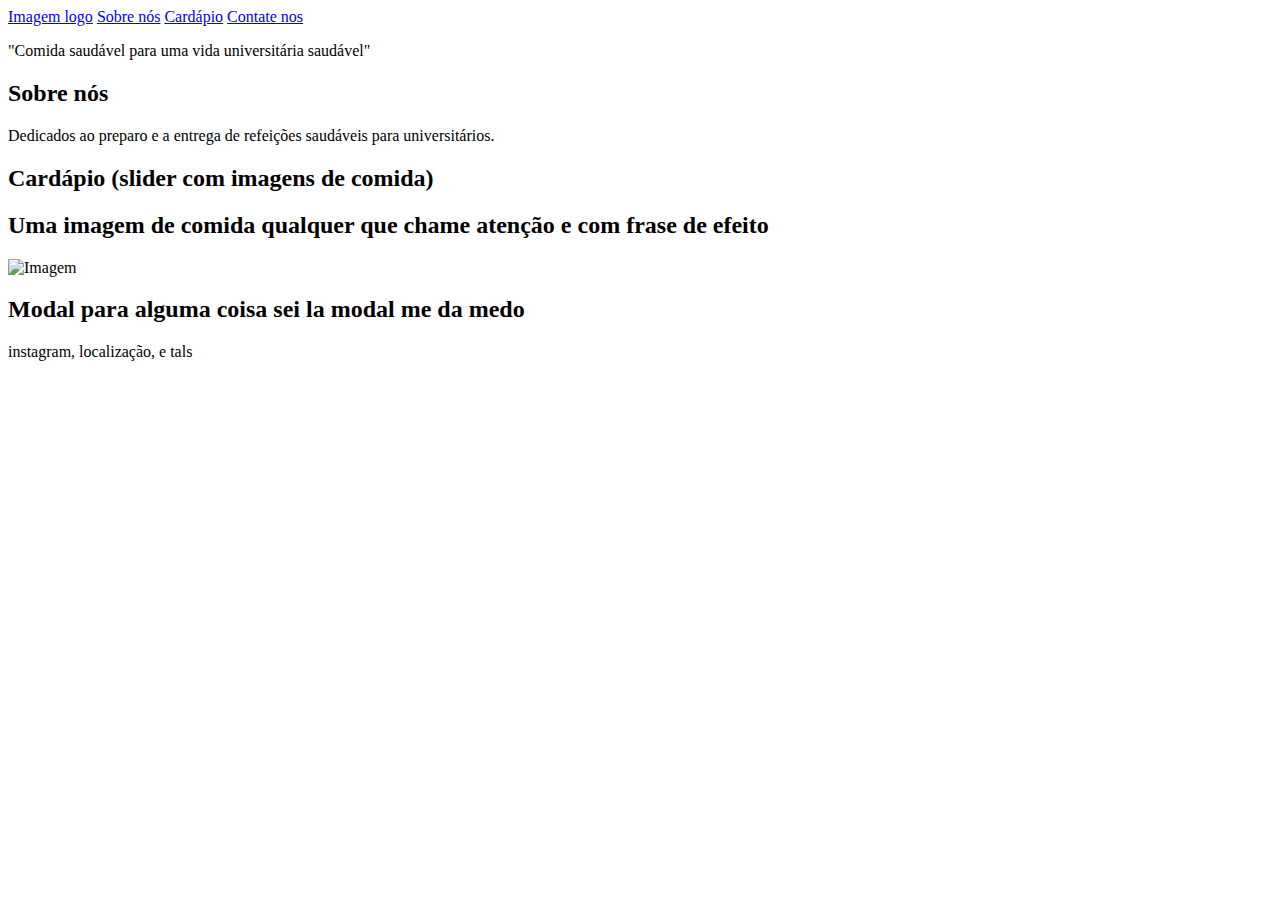
==== mainpage.html @ 74ee683b "Criando a main page" ====
<!DOCTYPE html>
<html lang="en">
<head>
    <meta charset="UTF-8">
    <meta name="viewport" content="width=device-width, initial-scale=1.0">
    <title>Ru's Fit</title>
</head>
<body>
    <header>
        
        <nav>
            <a href="#slogan">Imagem logo</a>
            <a href="#about">Sobre nós</a>
            <a href="#slider">Cardápio</a>
            <a href="#modal">Contate nos</a>
        </nav>
    </header>

    <main>
        <!-- Slogan com imagem -->
        <section id="slogan">
            
            <p>"Comida saudável para uma vida universitária saudável"</p>
        </section>

        <!-- Sobre nós -->
        <section id="about">
            <h2>Sobre nós</h2>
            <p>Dedicados ao preparo e a entrega de refeições saudáveis para universitários.</p>
        </section>

        <!-- Slider  -->
        <section id="slider">
            <h2>Cardápio (slider com imagens de comida)</h2>
            
        </section>

        <!-- Imagem -->
        <section id="image">
            <h2>Uma imagem de comida qualquer que chame atenção e com frase de efeito</h2>
            <img src="example.jpg" alt="Imagem" />
        </section>

        <!-- Modal -->
        <section id="modal">
            <h2>Modal para alguma coisa sei la modal me da medo</h2>
            
        </section>
    </main>

    <footer>
        <p>instagram, localização, e tals</p>
    </footer>
</body>
</html>
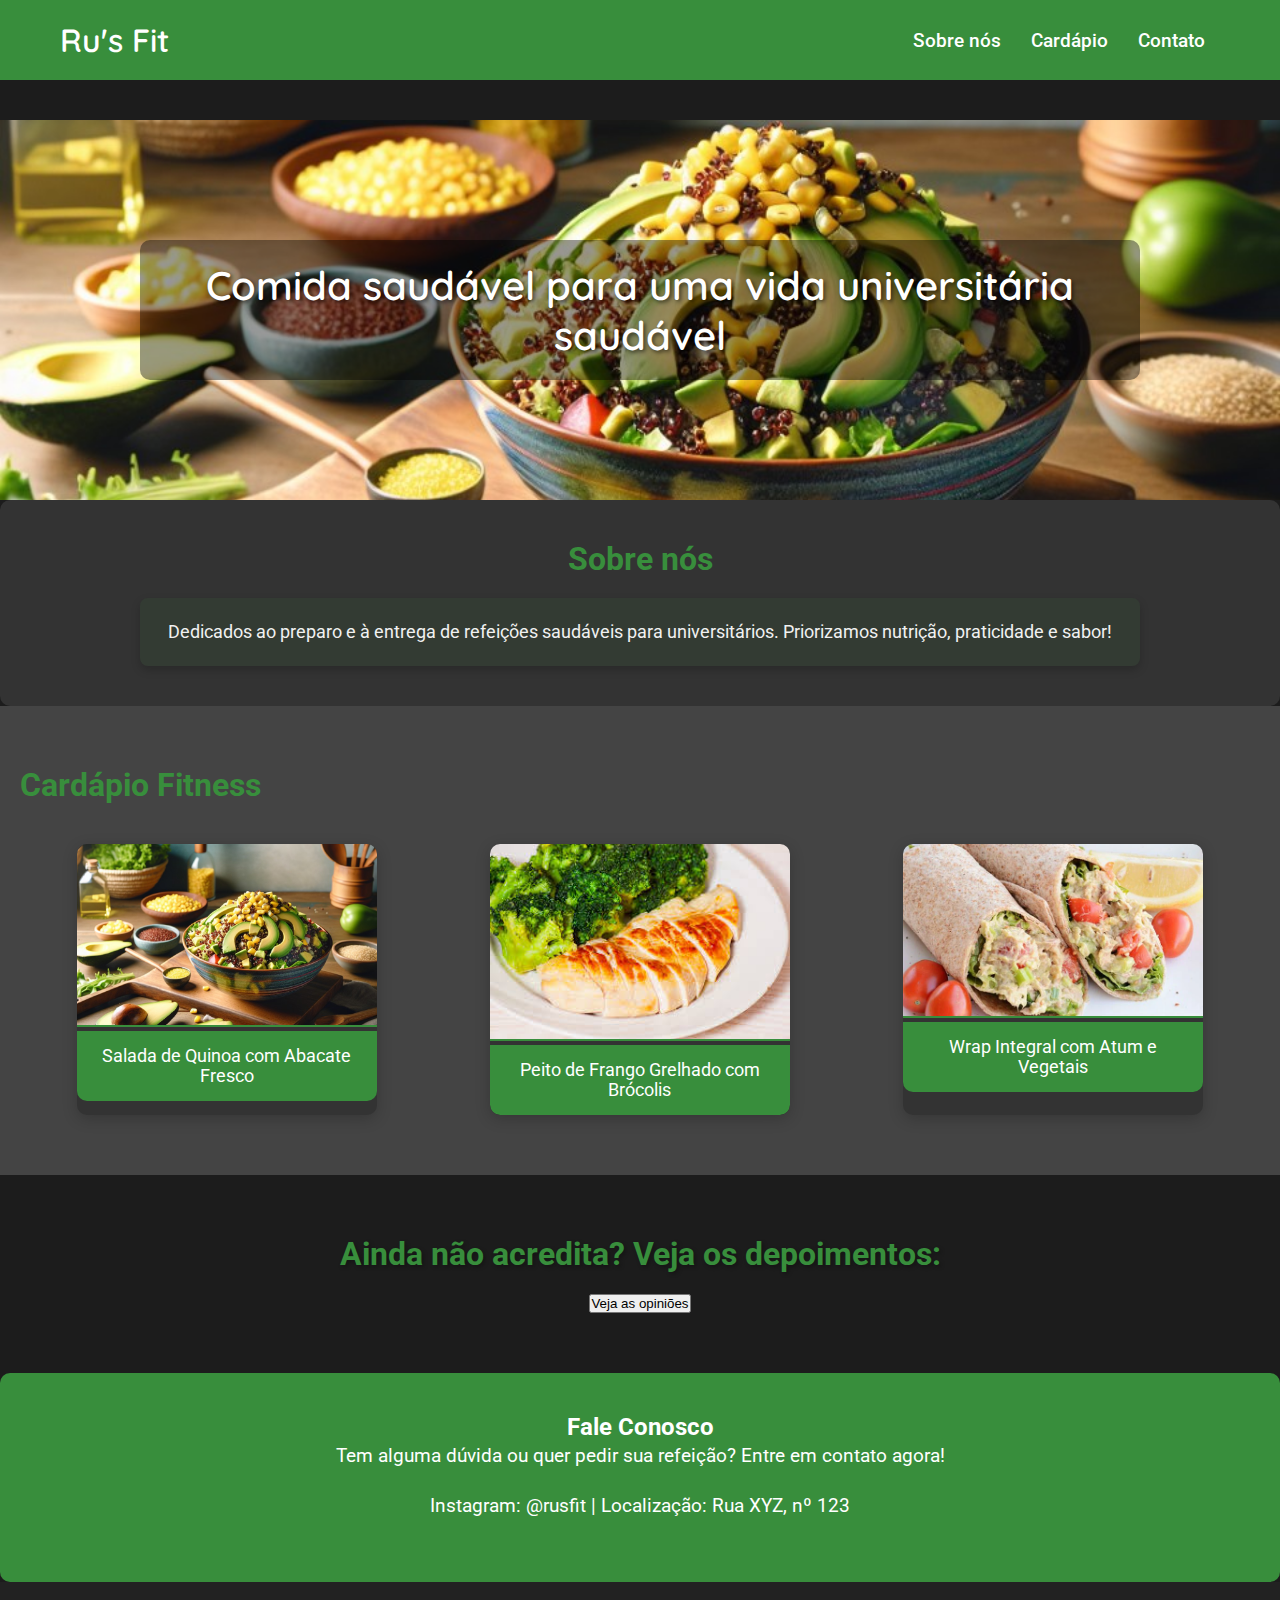
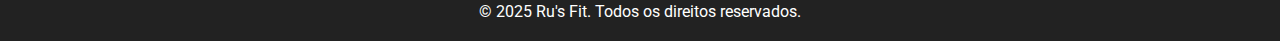
==== commit 11eb3044: "upd thiago" ====
--- a/mainpage.html
+++ b/mainpage.html
@@ -1,55 +1,146 @@
 <!DOCTYPE html>
-<html lang="en">
+<html lang="pt-br">
+
 <head>
     <meta charset="UTF-8">
     <meta name="viewport" content="width=device-width, initial-scale=1.0">
     <title>Ru's Fit</title>
+    <link href="https://fonts.googleapis.com/css2?family=Roboto:wght@400;500&family=Quicksand:wght@500&display=swap" rel="stylesheet">
+    <link rel="stylesheet" href="styles.css">
 </head>
+
 <body>
+
     <header>
-        
         <nav>
-            <a href="#slogan">Imagem logo</a>
-            <a href="#about">Sobre nós</a>
-            <a href="#slider">Cardápio</a>
-            <a href="#modal">Contate nos</a>
+            <a href="#slogan" class="logo">Ru's Fit</a>
+            <ul>
+                <li><a href="#about">Sobre nós</a></li>
+                <li><a href="#slider">Cardápio</a></li>
+                <li><a href="#contact">Contato</a></li>
+            </ul>
         </nav>
     </header>
 
     <main>
         <!-- Slogan com imagem -->
         <section id="slogan">
-            
-            <p>"Comida saudável para uma vida universitária saudável"</p>
+            <div class="content">
+                <p class="slogan-text">Comida saudável para uma vida universitária saudável</p>
+            </div>
         </section>
 
         <!-- Sobre nós -->
-        <section id="about">
-            <h2>Sobre nós</h2>
-            <p>Dedicados ao preparo e a entrega de refeições saudáveis para universitários.</p>
+        <section id="about" class="section-padding">
+            <div class="content">
+                <h2>Sobre nós</h2>
+                <p>Dedicados ao preparo e à entrega de refeições saudáveis para universitários. Priorizamos nutrição, praticidade e sabor!</p>
+            </div>
         </section>
 
-        <!-- Slider  -->
-        <section id="slider">
-            <h2>Cardápio (slider com imagens de comida)</h2>
-            
+        <!-- Cardápio (Slider) -->
+        <section id="slider" class="section-padding">
+            <h2>Cardápio Fitness</h2>
+            <div class="slider-container">
+                <div class="slide">
+                    <img src="foto.jpg" alt="Refeição fitness 1">
+                    <p>Salada de Quinoa com Abacate Fresco</p>
+                </div>
+                <div class="slide">
+                    <img src="foto2.jpeg" alt="Refeição fitness 2">
+                    <p>Peito de Frango Grelhado com Brócolis</p>
+                </div>
+                <div class="slide">
+                    <img src="foto3.webp" alt="Refeição fitness 3">
+                    <p>Wrap Integral com Atum e Vegetais</p>
+                </div>
+            </div>
         </section>
 
-        <!-- Imagem -->
-        <section id="image">
-            <h2>Uma imagem de comida qualquer que chame atenção e com frase de efeito</h2>
-            <img src="example.jpg" alt="Imagem" />
+        <!-- Imagem com frase -->
+        <section id="image" class="section-padding">
+            <div class="content">
+                <h2>Ainda não acredita? Veja os depoimentos:</h2>
+                <button class="btn-depoimentos">Veja as opiniões</button>
+        
+                <div id="modal" class="modal">
+                    <div class="modal-content">
+                        <span class="close">&times;</span>
+                        <div class="depoimentos">
+                            <div class="depoimento">
+                                
+                                <p>"A comida é deliciosa e me ajuda a manter a forma!"</p>
+                                <div class="estrelas">
+                                    <i class="fas fa-star"></i>
+                                    <i class="fas fa-star"></i>
+                                    <i class="fas fa-star"></i>
+                                    <i class="fas fa-star"></i>
+                                    <i class="fas fa-star"></i>
+                                </div>
+                                <p>- Ana Silva</p>
+                            </div>
+                            <div class="depoimento">
+                                
+                                <p>"O RU tava paia, agora tá massa"</p>
+                                <div class="estrelas">
+                                    <i class="fas fa-star"></i>
+                                    <i class="fas fa-star"></i>
+                                    <i class="fas fa-star"></i>
+                                    <i class="fas fa-star"></i>
+                                    <i class="fas fa-star"></i>
+                                </div>
+                                <p>- Ana Não Silva</p>
+                            </div>
+
+                            <div class="depoimento">
+                                
+                                <p>"Valendo"</p>
+                                <div class="estrelas">
+                                    <i class="fas fa-star"></i>
+                                    <i class="fas fa-star"></i>
+                                    <i class="fas fa-star"></i>
+                                    <i class="fas fa-star"></i>
+                                    <i class="fas fa-star"></i>
+                                </div>
+                                <p>- Ana Mais ou Menos Silva</p>
+                            </div>
+
+                            <div class="depoimento">
+                                
+                                <p>"Meh"</p>
+                                <div class="estrelas">
+                                    <i class="fas fa-star"></i>
+                                    <i class="fas fa-star"></i>
+                                    <i class="fas fa-star"></i>
+                                    <i class="fas fa-star"></i>
+                                    <i class="fas fa-star"></i>
+                                </div>
+                                <p>- Ana MUITO Silva</p>
+                            </div>
+                            
+                        </div>
+                    </div>
+                </div>
+            </div>
         </section>
 
-        <!-- Modal -->
-        <section id="modal">
-            <h2>Modal para alguma coisa sei la modal me da medo</h2>
-            
+        <!-- Contato -->
+        <section id="contact" class="section-padding">
+            <div class="content">
+                <h2>Fale Conosco</h2>
+                <p>Tem alguma dúvida ou quer pedir sua refeição? Entre em contato agora!</p>
+                <p>Instagram: @rusfit | Localização: Rua XYZ, nº 123</p>
+            </div>
         </section>
+
     </main>
 
     <footer>
-        <p>instagram, localização, e tals</p>
+        <p>&copy; 2025 Ru's Fit. Todos os direitos reservados.</p>
     </footer>
+
+    <script src="script.js"></script>
 </body>
+
+
 </html>
--- a/styles.css
+++ b/styles.css
@@ -0,0 +1,281 @@
+
+* {
+    margin: 0;
+    padding: 0;
+    box-sizing: border-box;
+}
+
+body {
+    font-family: 'Roboto', sans-serif;
+    background-color: #1c1c1c; /* Preto suave de fundo */
+    color: #f1f1f1; /* Texto em branco para contraste */
+}
+
+a {
+    text-decoration: none;
+    color: inherit;
+}
+
+/* Navegação */
+header {
+    background-color: #388E3C; /* Verde saudável */
+    padding: 20px 0;
+}
+
+nav {
+    display: flex;
+    justify-content: space-between;
+    align-items: center;
+    max-width: 1200px;
+    margin: 0 auto;
+    padding: 0 20px;
+}
+
+nav .logo {
+    font-family: 'Quicksand', sans-serif;
+    font-size: 2rem;
+    color: white;
+    font-weight: 600;
+}
+
+nav ul {
+    list-style: none;
+    display: flex;
+}
+
+nav ul li {
+    margin: 0 15px;
+}
+
+nav ul li a {
+    color: white;
+    font-size: 1.2rem;
+    font-weight: 500;
+}
+
+/* Seções */
+main {
+    margin-top: 40px;
+}
+
+.section-padding {
+    padding: 60px 20px;
+}
+
+.content {
+    max-width: 1000px;
+    margin: 0 auto;
+    text-align: center;
+}
+
+/* Slogan */
+#slogan {
+    background: url('foto.jpg') no-repeat center center/cover;
+    padding: 120px 0;
+    color: white;
+    text-shadow: 2px 2px 4px rgba(0, 0, 0, 0.6);
+}
+
+.slogan-text {
+    font-size: 2.5rem;
+    font-family: 'Quicksand', sans-serif;
+    font-weight: 600;
+    background-color: rgba(0, 0, 0, 0.4); /* Caixa escura atrás do texto */
+    padding: 20px;
+    border-radius: 10px;
+}
+
+/* Sobre nós */
+#about {
+    background-color: #333;
+    color: #f1f1f1;
+    border-radius: 10px;
+    padding: 40px;
+}
+
+#about h2 {
+    font-size: 2rem;
+    color: #388E3C;
+    margin-bottom: 20px;
+}
+
+#about p {
+    font-size: 1.1rem;
+    line-height: 1.6;
+    background-color: rgba(56, 142, 60, 0.1);
+    padding: 20px;
+    border-radius: 8px;
+    box-shadow: 0 4px 10px rgba(0, 0, 0, 0.2);
+}
+
+/* Cardápio (Slider) */
+#slider {
+    background-color: #444;
+}
+
+#slider h2 {
+    font-size: 2rem;
+    color: #388E3C;
+    margin-bottom: 30px;
+}
+
+.slider-container {
+    display: flex;
+    justify-content: space-around;
+    margin-top: 40px;
+}
+
+.slide {
+    max-width: 300px;
+    text-align: center;
+    background-color: #333;
+    border-radius: 10px;
+    box-shadow: 0 4px 15px rgba(0, 0, 0, 0.2);
+    overflow: hidden;
+}
+
+.slide img {
+    width: 100%;
+    border-bottom: 2px solid #388E3C;
+}
+
+.slide p {
+    font-size: 1.1rem;
+    padding: 15px;
+    background-color: #388E3C;
+    color: white;
+    border-radius: 0 0 10px 10px;
+}
+
+/* Imagem com frase */
+#image {
+    background-color: #1c1c1c;
+    color: #f1f1f1;
+    text-align: center;
+}
+
+#image h2 {
+    font-size: 2rem;
+    color: #388E3C;
+    margin-bottom: 20px;
+    text-shadow: 2px 2px 4px rgba(0, 0, 0, 0.3);
+}
+
+.food-image {
+    width: 70%;
+    max-width: 800px;
+    border-radius: 15px;
+    box-shadow: 0 4px 15px rgba(0, 0, 0, 0.3);
+}
+
+/* Contato */
+#contact {
+    background-color: #388E3C;
+    color: white;
+    padding: 40px;
+    text-align: center;
+    border-radius: 10px;
+}
+
+#contact p {
+    font-size: 1.2rem;
+    line-height: 1.6;
+    margin-bottom: 20px;
+}
+
+#contact .social-media {
+    display: flex;
+    justify-content: center;
+    gap: 20px;
+}
+
+#contact .social-media a {
+    font-size: 1.5rem;
+    color: white;
+    transition: color 0.3s;
+}
+
+#contact .social-media a:hover {
+    color: #81C784; /* Efeito hover no verde mais suave */
+}
+
+/* Rodapé */
+footer {
+    text-align: center;
+    padding: 20px 0;
+    background-color: #222;
+    color: white;
+    font-size: 1rem;
+}
+
+/* Responsividade */
+@media (max-width: 768px) {
+    nav ul {
+        display: block;
+        text-align: center;
+    }
+
+    nav ul li {
+        margin: 10px 0;
+    }
+
+    .slider-container {
+        flex-direction: column;
+    }
+
+    .slide {
+        margin-bottom: 30px;
+    }
+
+    .food-image {
+        width: 100%;
+    }
+}
+
+/* DEPOIMENTOS */
+
+.modal {
+    display: none;
+    position: fixed;
+    top: 50%;
+    left: 50%;
+    transform: translate(-50%, -50%);
+    background-color: #302f2f;
+    border-radius: 10px;
+    box-shadow: 0 2px 5px rgba(0, 0, 0, 0.3);
+    padding: 20px;
+    transition: opacity 0.3s ease-in-out;
+    min-width: 600px;
+  }
+  
+  .modal.show {
+    opacity: 1;
+  }
+  
+  .modal-content {
+    font-family: Arial, sans-serif;
+    color: #333;
+  }
+  
+  .close {
+    position: absolute;
+    top: 10px;
+    right: 10px;
+    font-size: 24px;
+    color: #f00; /* Vermelho */
+    cursor: pointer;
+  }
+.depoimentos {
+    display: flex;
+    flex-direction: column;
+    gap: 20px;
+}
+
+.depoimento {
+    background-color: #26750e;
+    padding: 20px;
+    border-radius: 10px;
+    box-shadow: 0 2px 5px rgba(0, 0, 0, 0.1);
+}
+
+/* Outros estilos para a imagem, estrelas e nome podem ser personalizados */